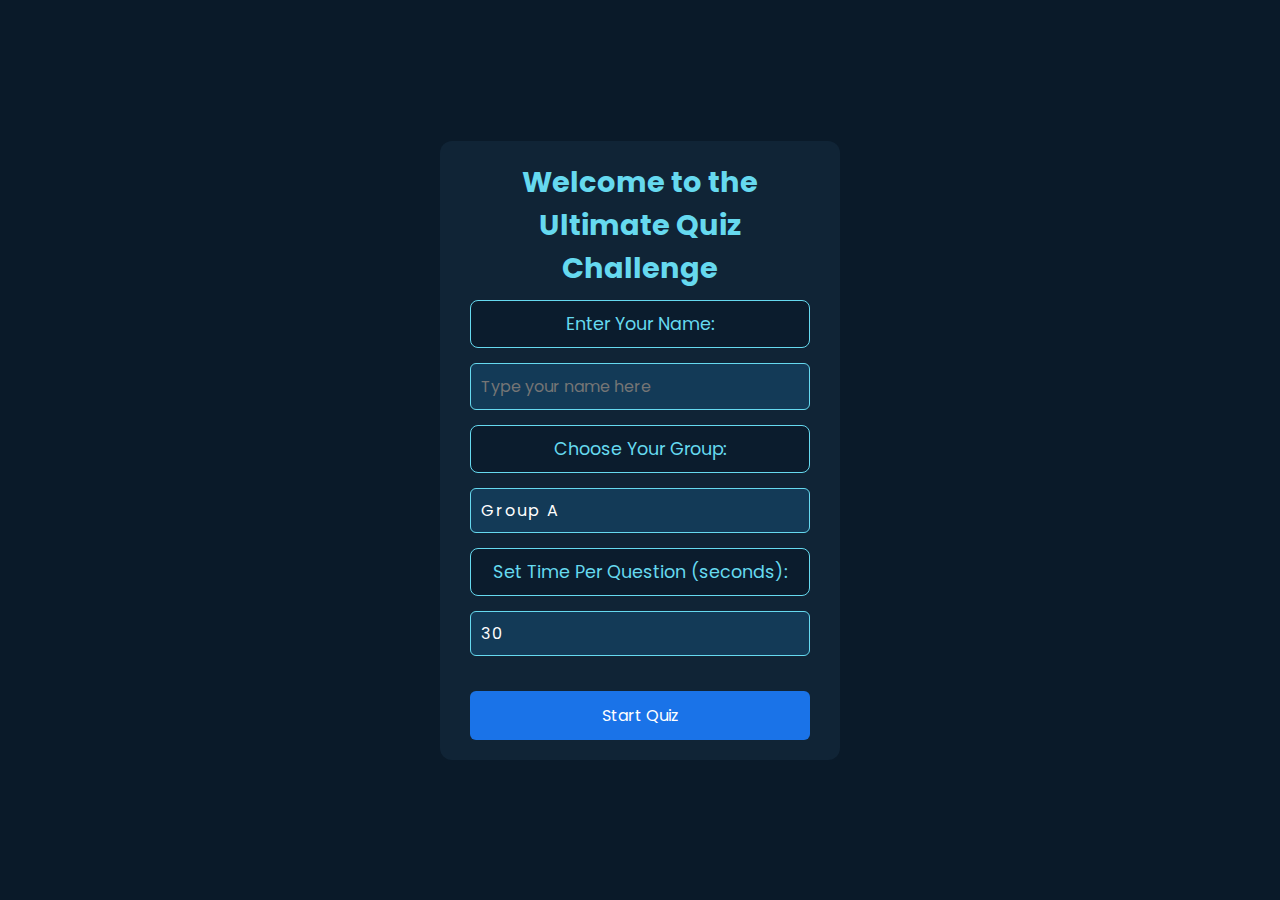
==== index.html @ 92e9049d "first commit" ====
<!DOCTYPE html>
<html lang="en">
  <head>
    <meta charset="UTF-8" />
    <meta name="viewport" content="width=device-width, initial-scale=1.0" />
    <title>Ultimate Quiz Challenge</title>
    <!-- Link to Google Fonts -->
    <link
      href="https://fonts.googleapis.com/css2?family=Poppins:wght@400;600&display=swap"
      rel="stylesheet"
    />
    <link rel="stylesheet" href="styles.css" />
  </head>
  <body>
    <!-- Student Info Form -->
    <div id="student-info">
      <h1>Welcome to the Ultimate Quiz Challenge</h1>
      <form id="student-form">
        <label for="student-name">Enter Your Name:</label>
        <input
          type="text"
          id="student-name"
          name="student-name"
          placeholder="Type your name here"
          required
        />
        <label for="student-class">Choose Your Group:</label>
        <select id="student-class" name="student-class" required>
          <option value="group-a">Group A</option>
          <option value="group-b">Group B</option>
          <option value="group-c">Group C</option>
          <option value="group-d">Group D</option>
        </select>
        <label for="question-time">Set Time Per Question (seconds):</label>
        <select name="question-time" id="question-time" required>
          <option value="30">30</option>
          <option value="20">20</option>
          <option value="10">10</option>
        </select>
        <button type="submit">Start Quiz</button>
      </form>
    </div>

    <!-- Quiz Container -->
    <div id="quiz-container" style="display: none">
      <h1>Quiz App</h1>
      <div id="score" style="display: none">Your Current Score: 0</div>
      <div id="question-counter">Question 1 out of 10</div>
      <div id="timer">
        <div id="timer-bar"></div>
      </div>
      <div id="time-left-parent">
        Time Remaining: <span id="time-left"></span>s
      </div>
      <div class="quiz_question fade-in">
        <div class="question"></div>
        <div class="quiz_options">
          <!-- Options will be generated dynamically -->
        </div>
        <button id="next-button" disabled>Next Question</button>
        <button id="submit-button" style="display: none">
          <a href="index.html">Submit Quiz</a>
        </button>
      </div>
    </div>

    <!-- JavaScript -->
    <script type="module" src="script.js"></script>
  </body>
</html>
---- styles.css ----
/* styles.css */

/* General Reset and Global Styles */
* {
  margin: 0;
  padding: 0;
  box-sizing: border-box;
  font-family: "Poppins", sans-serif;
}

body {
  display: flex;
  justify-content: center;
  align-items: center;
  min-height: 100vh;
  background-color: #0a1a29;
  color: #fff;
}

/* Quiz Container */
#quiz-container {
  width: 100%;
  max-width: 600px;
  background-color: #102436;
  padding: 20px 30px;
  border-radius: 12px;
  text-align: center;
  animation: fadeInContainer 0.6s ease-out;
}

h1 {
  font-size: 1.8rem;
  color: #66d9ef;
  margin-bottom: 10px;
}

#score,
#timer,
#question-counter {
  font-size: 1.2rem;
  margin: 10px 0;
}

/* Quiz Question and Options */
.quiz_question {
  margin-top: 20px;
}

.question {
  font-size: 1.3rem;
  margin-bottom: 20px;
  color: #66d9ef;
  animation: fadeInQuestion 0.6s ease-out;
}

.quiz_options {
  display: flex;
  flex-wrap: wrap;
  gap: 20px;
  justify-content: center;
  animation: fadeInOptions 0.8s ease-out;
}

.option {
  width: 45%;
  opacity: 0;
  transform: translateX(-20px);
  animation: slideInOption 0.6s ease-out forwards;
  animation-delay: 0.1s;
}

/* Style the labels and options */
label {
  display: block;
  padding: 10px;
  background-color: rgba(10, 26, 41, 0.7);
  border: 1px solid #66d9ef;
  border-radius: 8px;
  cursor: pointer;
  transition: background-color 0.3s;
}

input[type="radio"] {
  margin-right: 10px;
  accent-color: #66d9ef;
}

label:hover {
  background-color: #133a57;
}

input[type="radio"]:checked + label {
  background-color: #00ffcc;
  color: #102436;
}

button {
  width: 100%;
  padding: 12px;
  font-size: 1rem;
  color: #fff;
  background-color: #1a73e8;
  border: none;
  border-radius: 6px;
  cursor: pointer;
  margin-top: 20px;
  transition: background-color 0.3s;
}

button:hover {
  background-color: #004db8;
}

button:disabled {
  background-color: #555;
  cursor: not-allowed;
}

/* Timer bar */
#timer {
  position: relative;
  width: 100%;
  background-color: #204060;
  height: 10px;
  border-radius: 5px;
  overflow: hidden;
  margin-bottom: 10px;
}

select {
  border: transparent;
  outline: #0a1a29;
  letter-spacing: 2px;
  color: #fff;
  background-color: transparent;
  -webkit-appearance: none;
}

option {
  color: #1a73e8;
}

/* Form Styles */
#student-info {
  width: 100%;
  max-width: 400px;
  background-color: #102436;
  padding: 20px 30px;
  border-radius: 12px;
  text-align: center;
}

#student-info h1,
#student-info p {
  color: #66d9ef;
  font-size: 1.8rem;
}

#student-form {
  display: flex;
  flex-direction: column;
  gap: 15px;
}

#student-form label {
  font-size: 1.1rem;
  color: #66d9ef;
}

#student-form input,
#student-form select {
  padding: 10px;
  font-size: 1rem;
  color: #fff;
  background-color: #133a57;
  border: 1px solid #66d9ef;
  border-radius: 6px;
  outline: none;
}

#student-form input:focus,
#student-form select:focus {
  border-color: #00ffcc;
}

button[type="submit"] {
  background-color: #1a73e8;
  color: #fff;
  cursor: pointer;
  font-size: 1rem;
  padding: 12px;
  border-radius: 6px;
  border: none;
  transition: background-color 0.3s;
}

button[type="submit"]:hover {
  background-color: #004db8;
}

button[type="submit"]:disabled {
  background-color: #555;
  cursor: not-allowed;
}

/* Animations */
@keyframes fadeInContainer {
  from {
    opacity: 0;
    transform: scale(0.95);
  }
  to {
    opacity: 1;
    transform: scale(1);
  }
}

@keyframes fadeInQuestion {
  from {
    opacity: 0;
    transform: translateY(-20px);
  }
  to {
    opacity: 1;
    transform: translateY(0);
  }
}

@keyframes slideInOption {
  from {
    opacity: 0;
    transform: translateX(-20px);
  }
  to {
    opacity: 1;
    transform: translateX(0);
  }
}
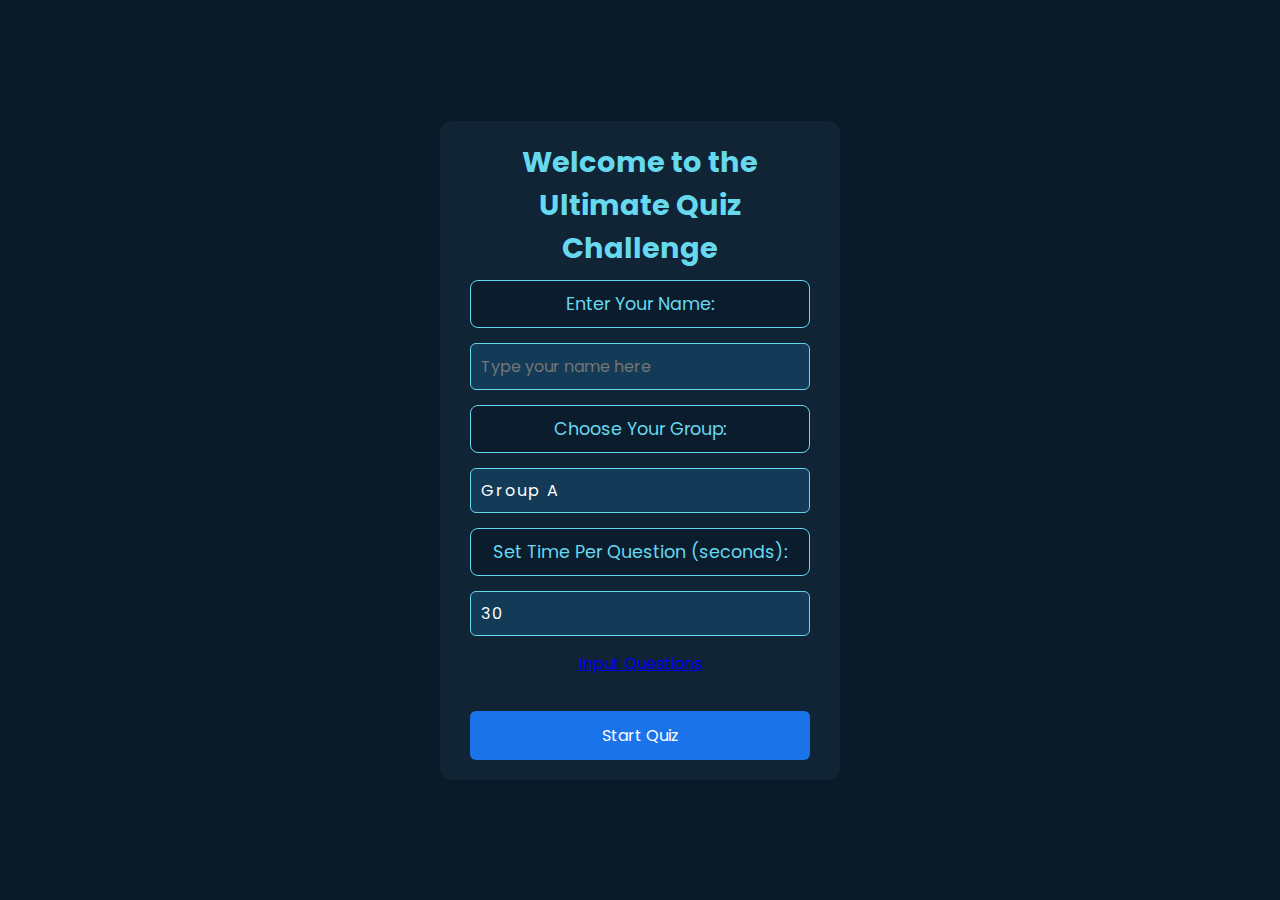
==== commit 496de512: "fixed Bug" ====
--- a/index.html
+++ b/index.html
@@ -37,6 +37,7 @@
           <option value="20">20</option>
           <option value="10">10</option>
         </select>
+        <a href="input-questions.html">Input Questions</a>
         <button type="submit">Start Quiz</button>
       </form>
     </div>
